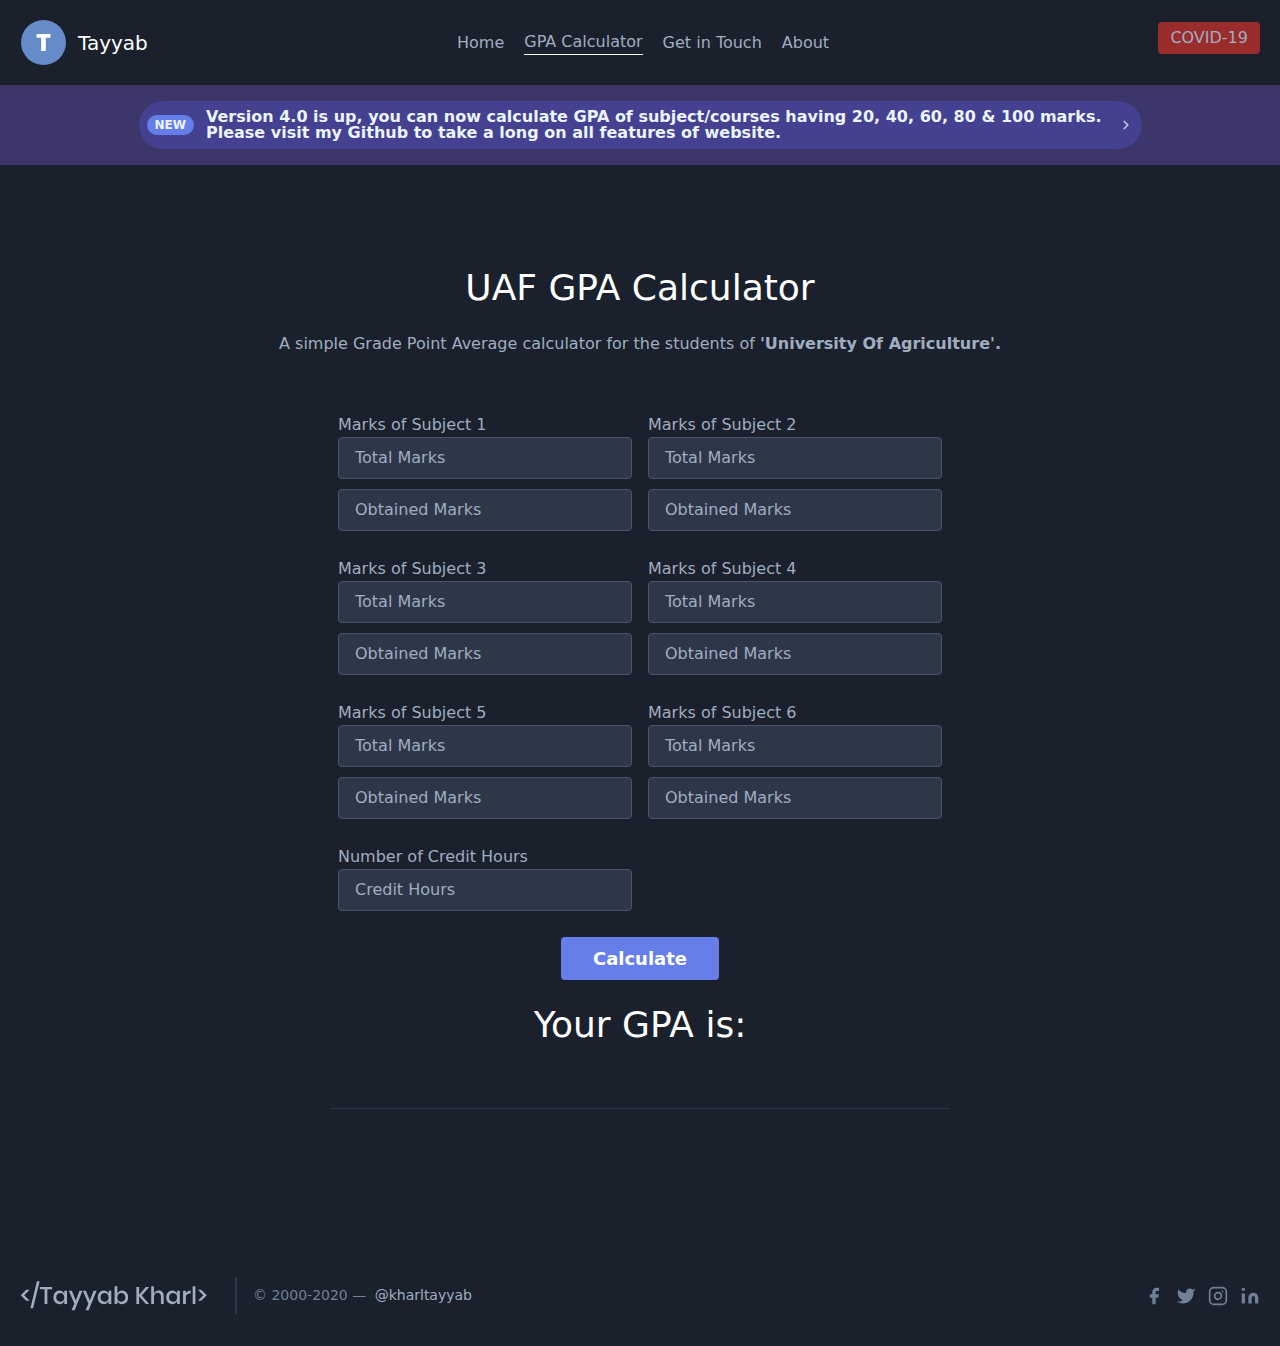
==== index.html @ d8faebdb "Rename calculator.html to index.html" ====
<html>
    <head>
        <title>UAF GPA Calculator</title>
        <meta name="viewport" content="width=device-width, initial-scale=1.0">
        <meta http-equiv="Cache-Control" content="no-cache, no-store, must-revalidate">
        <meta http-equiv="Pragma" content="no-cache">
        <meta http-equiv="Expires" content="0">
        <meta name="author" content="Tayyab Kharl">
        <meta name="description" content="GPA calculator for UAF students">
        <link rel="stylesheet" href="style.css?v=4.0">
        <script src="script.js?v=4.0"></script>
        <link href="tailwind.min.css" rel="stylesheet">
    </head>
    <body>
        <header class="text-gray-500 bg-gray-900 body-font">
            <div class="container mx-auto flex flex-wrap p-5 flex-col md:flex-row items-center">
              <a class="flex title-font font-medium items-center text-white mb-4 md:mb-0">
                <svg width="46" height="45" viewBox="0 0 46 45" fill="none" xmlns="http://www.w3.org/2000/svg">
                    <circle cx="23.5" cy="22.5" r="22.5" fill="#658CC8"/>
                    <path d="M30.4161 14.008V17.776H25.8321V31H21.1281V17.776H16.5921V14.008H30.4161Z" fill="white"/>
                    </svg>                                                       
                <span class="ml-3 text-xl">Tayyab</span>
              </a>
              <nav class="md:ml-auto md:mr-auto flex flex-wrap items-center text-base justify-center">
                <a href="/index.html" class="mr-5 hover:text-white">Home</a>
                <a href="#" class="mr-5 hover:text-white" id="active">GPA Calculator</a>
                <a href="/contact/contact.html" class="mr-5 hover:text-white">Get in Touch</a>
                <a href="#" class="mr-5 hover:text-white">About</a>
              </nav>
              <button class="inline-flex items-center bg-red-800 border-0 py-1 px-3 focus:outline-none hover:bg-gray-700 rounded text-base mt-4 md:mt-0">
                  <a href="http://covid.gov.pk" target="_blank">
                    COVID-19
                </a>
              </button>
            </div>
          </header>
          <div class="bg-indigo-900 text-center py-4 lg:px-4">
            <div class="p-2 bg-indigo-800 items-center text-indigo-100 leading-none lg:rounded-full flex lg:inline-flex" role="alert">
              <span class="flex rounded-full bg-indigo-500 uppercase px-2 py-1 text-xs font-bold mr-3">New</span>
              <span class="font-semibold mr-2 text-left flex-auto">Version 4.0 is up, you can now calculate GPA of subject/courses having 20, 40, 60, 80 & 100 marks.<br>Please visit my <a href="http://github.com/mahrtayyab">Github</a> to take a long on all features of website.</br></span>
              <span class="font-semibold mr-2 text-left flex-auto"></span>
              <svg class="fill-current opacity-75 h-4 w-4" xmlns="http://www.w3.org/2000/svg" viewBox="0 0 20 20"><path d="M12.95 10.707l.707-.707L8 4.343 6.586 5.757 10.828 10l-4.242 4.243L8 15.657l4.95-4.95z"/></svg>
            </div>
          </div>
          <!--Head Title Area-->
          <section class="text-gray-500 bg-gray-900 body-font relative">
  <div class="container px-5 py-24 mx-auto">
    <div class="flex flex-col text-center w-full mb-12">
      <span class="sm:text-4xl text-3xl font-medium title-font mb-4 text-white" id="title">UAF GPA Calculator</span>
      <p class="lg:w-2/3 mx-auto leading-relaxed text-base" id="sub">A simple Grade Point Average calculator for the students of <strong>'University Of Agriculture'.</strong></p>
    </div>
    <!--Input Form-->
    <div class="lg:w-1/2 md:w-2/3 mx-auto">
      <div class="flex flex-wrap ">
        <div class="p-2 w-1/2">
          <label for="subject1t">Marks of Subject 1</label>
          <input class="w-full bg-gray-800 rounded border border-gray-700 text-white focus:outline-none focus:border-indigo-500 text-base px-4 py-2" id="subject1t" placeholder="Total Marks" type="number">
          <label for="subject1o"></label>
          <input class="w-full bg-gray-800 rounded border border-gray-700 text-white focus:outline-none focus:border-indigo-500 text-base px-4 py-2" id="subject1o" placeholder="Obtained Marks" type="number" >
        </div>
        <div class="p-2 w-1/2">
          <label for="subject2t">Marks of Subject 2</label>
          <input class="w-full bg-gray-800 rounded border border-gray-700 text-white focus:outline-none focus:border-indigo-500 text-base px-4 py-2" id="subject2t" placeholder="Total Marks" type="number" >
          <label for="subject2o"></label>
          <input class="w-full bg-gray-800 rounded border border-gray-700 text-white focus:outline-none focus:border-indigo-500 text-base px-4 py-2" id="subject2o" placeholder="Obtained Marks" type="number" >
        </div>
        <div class="p-2 w-1/2">
            <label for="subject3t">Marks of Subject 3</label>
            <input class="w-full bg-gray-800 rounded border border-gray-700 text-white focus:outline-none focus:border-indigo-500 text-base px-4 py-2" id="subject3t" placeholder="Total Marks" type="number" >
            <label for="subject3o"></label>
            <input class="w-full bg-gray-800 rounded border border-gray-700 text-white focus:outline-none focus:border-indigo-500 text-base px-4 py-2" id="subject3o" placeholder="Obtained Marks" type="number" >
        </div>
        <div class="p-2 w-1/2">
            <label for="subject4t">Marks of Subject 4</label>
            <input class="w-full bg-gray-800 rounded border border-gray-700 text-white focus:outline-none focus:border-indigo-500 text-base px-4 py-2" id="subject4t" placeholder="Total Marks" type="number" >
            <label for="subject4o"></label>
            <input class="w-full bg-gray-800 rounded border border-gray-700 text-white focus:outline-none focus:border-indigo-500 text-base px-4 py-2" id="subject4o" placeholder="Obtained Marks" type="number" >
        </div>
        <div class="p-2 w-1/2">
            <label for="subject5t">Marks of Subject 5</label>
            <input class="w-full bg-gray-800 rounded border border-gray-700 text-white focus:outline-none focus:border-indigo-500 text-base px-4 py-2" id="subject5t" placeholder="Total Marks" type="number" >
            <label for="subject5o"></label>
            <input class="w-full bg-gray-800 rounded border border-gray-700 text-white focus:outline-none focus:border-indigo-500 text-base px-4 py-2" id="subject5o" placeholder="Obtained Marks" type="number" >
        </div>
        <div class="p-2 w-1/2">
            <label for="subject6t">Marks of Subject 6</label>
            <input class="w-full bg-gray-800 rounded border border-gray-700 text-white focus:outline-none focus:border-indigo-500 text-base px-4 py-2" id="subject6t"placeholder="Total Marks" type="number" >
            <label for="subject6o"></label>
            <input class="w-full bg-gray-800 rounded border border-gray-700 text-white focus:outline-none focus:border-indigo-500 text-base px-4 py-2" id="subject6o" placeholder="Obtained Marks" type="number" >
        </div>
        <div class="p-2 w-1/2">
            <label for="crehrs">Number of Credit Hours</label>
            <input class="w-full bg-gray-800 rounded border border-gray-700 text-white focus:outline-none focus:border-indigo-500 text-base px-4 py-2" id="crehrs" placeholder="Credit Hours" type="number" >
        </div>
        <div class="p-2 w-full">
          <button class="flex mx-auto text-white bg-indigo-500 border-0 py-2 px-8 focus:outline-none hover:bg-indigo-600 rounded text-lg font-bold" id="subm" type="button" onclick="GPA60()">Calculate</button>
        </div>
        <div class="flex flex-col text-center w-full mb-2">
        <h1 class="sm:text-4xl text-3xl font-medium title-font mb-4 text-white visible" id="r" >Your GPA is:</h1>
        <h3 class="text-white" id="error" ></h3>
      </div>
      <div class="text-center">
        <button type="button"  id="detail" class="hidden text-white bg-gray-700   px-2 rounded-l text-center" onclick="table()">More Details +</button>
        </div>
        <!--Details Table-->
        <p>
        <div class="text-center hidden" id="info">
        <table class="table-auto text-white">
          <thead class="bg-gray-500 text-black">
            <tr>
              <th class="px-4 py-2">Subject</th>
              <th class="px-4 py-2">Grade</th>
              <th class="px-4 py-2">Quality points</th>
              <th class="px-4 py-2">Obtained Marks</th>
              <th class="px-4 py-2">Percentage</th>
            </tr>
          </thead>
          <tbody>
            <tr>
              <td class="px-4 py-2" contenteditable="true">Subject 1</td>
              <td id="gr1" class="px-4 py-2 text-center"></td>
              <td id="quapo1" class="px-4 py-2 text-center"></td>
              <td id="OM1" class="px-4 py-2 text-center"></td>
              <td id="pr1" class="px-4 py-2 text-center"></td>
            </tr>
            <tr>
              <td class="px-4 py-2" contenteditable="true">Subject 2</td>
              <td id="gr2" class="px-4 py-2 text-center"></td>
              <td id="quapo2"class="px-4 py-2 text-center"></td>
              <td id="OM2" class="px-4 py-2 text-center"></td>
              <td id="pr2" class="px-4 py-2 text-center"></td>
            </tr>
            <tr>
              <td class="px-4 py-2" contenteditable="true">Subject 3</td>
              <td id="gr3" class="px-4 py-2 text-center"></td>
              <td id="quapo3" class="px-4 py-2 text-center"></td>
              <td id="OM3" class="px-4 py-2 text-center"></td>
              <td id="pr3" class="px-4 py-2 text-center"></td>
            </tr>
            <tr>
              <td class="px-4 py-2" contenteditable="true">Subject 4</td>
              <td id="gr4" class="px-4 py-2 text-center"></td>
              <td id="quapo4" class="px-4 py-2 text-center"></td>
              <td id="OM4" class="px-4 py-2 text-center"></td>
              <td id="pr4" class="px-4 py-2 text-center"></td>
            </tr>
            <tr>
              <td class="px-4 py-2" contenteditable="true">Subject 5</td>
              <td id="gr5" class="px-4 py-2 text-center"></td>
              <td id="quapo5" class="px-4 py-2 text-center"></td>
              <td id="OM5" class="px-4 py-2 text-center"></td>
              <td id="pr5" class="px-4 py-2 text-center"></td>
            </tr>
            <tr>
              <td class="px-4 py-2" contenteditable="true">Subject 6</td>
              <td id="gr6" class="px-4 py-2 text-center"></td>
              <td id="quapo6" class="px-4 py-2 text-center"></td>
              <td id="OM6" class="px-4 py-2 text-center"></td>
              <td id="pr6" class="px-4 py-2 text-center"></td>
            </tr>
            <tr>
              <td class="px-4 py-2 font-bold">Total</td>
              <td class="px-4 py-2 text-center"></td>
              <td id="quapot" class="px-4 py-2 text-center font-bold"></td>
              <td id="OMt" class="px-4 py-2 text-center font-bold"></td>
              <td id="pr" class="px-4 py-2 text-center font-bold"></td>
            </tr>
          </tbody>
        </table>
        <p id="warn" class="text-red-500 text-xs italic">Please slide right for full table.</p>
      </div>
      </p>
        <div class="p-2 w-full pt-8 mt-8 border-t border-gray-800 text-center">
        </div>
      </div>
    </div>
  </div>
</section>
          <footer class="text-gray-500 bg-gray-900 body-font">
            <div class="container px-5 py-8 mx-auto flex items-center sm:flex-row flex-col">
              <a class="flex title-font font-medium items-center md:justify-start justify-center text-white">
                <svg width="187" height="30" viewBox="0 0 187 30" fill="none" xmlns="http://www.w3.org/2000/svg">
                    <path d="M6.264 19.76L0.744 14.336L6.264 8.864H9.72L4.176 14.336L9.72 19.76H6.264ZM19.6211 0.343998L13.0931 27.224H10.4291L16.9571 0.343998H19.6211ZM32.0754 6.056V8.264H27.3474V23H24.5874V8.264H19.8834V6.056H32.0754ZM39.4209 9.608C40.6209 9.608 41.6449 9.904 42.4929 10.496C43.3409 11.088 43.9409 11.872 44.2929 12.848V9.776H47.0289V23H44.2929V19.928C43.9409 20.904 43.3409 21.688 42.4929 22.28C41.6449 22.872 40.6209 23.168 39.4209 23.168C38.2689 23.168 37.2369 22.896 36.3249 22.352C35.4289 21.808 34.7249 21.024 34.2129 20C33.7009 18.976 33.4449 17.768 33.4449 16.376C33.4449 15 33.7009 13.8 34.2129 12.776C34.7249 11.752 35.4289 10.968 36.3249 10.424C37.2369 9.88 38.2689 9.608 39.4209 9.608ZM40.2609 12.008C39.0449 12.008 38.0689 12.4 37.3329 13.184C36.6129 13.952 36.2529 15.016 36.2529 16.376C36.2529 17.736 36.6129 18.808 37.3329 19.592C38.0689 20.36 39.0449 20.744 40.2609 20.744C41.0289 20.744 41.7169 20.568 42.3249 20.216C42.9329 19.848 43.4129 19.336 43.7649 18.68C44.1169 18.024 44.2929 17.256 44.2929 16.376C44.2929 15.512 44.1169 14.752 43.7649 14.096C43.4129 13.424 42.9329 12.912 42.3249 12.56C41.7169 12.192 41.0289 12.008 40.2609 12.008ZM51.8723 9.776L55.8323 19.496L59.5043 9.776H62.5523L54.5603 29.288H51.5123L54.3683 22.688L48.8003 9.776H51.8723ZM65.9113 9.776L69.8713 19.496L73.5433 9.776H76.5913L68.5993 29.288H65.5513L68.4073 22.688L62.8393 9.776H65.9113ZM83.6944 9.608C84.8944 9.608 85.9184 9.904 86.7664 10.496C87.6144 11.088 88.2144 11.872 88.5664 12.848V9.776H91.3024V23H88.5664V19.928C88.2144 20.904 87.6144 21.688 86.7664 22.28C85.9184 22.872 84.8944 23.168 83.6944 23.168C82.5424 23.168 81.5104 22.896 80.5984 22.352C79.7024 21.808 78.9984 21.024 78.4864 20C77.9744 18.976 77.7184 17.768 77.7184 16.376C77.7184 15 77.9744 13.8 78.4864 12.776C78.9984 11.752 79.7024 10.968 80.5984 10.424C81.5104 9.88 82.5424 9.608 83.6944 9.608ZM84.5344 12.008C83.3184 12.008 82.3424 12.4 81.6064 13.184C80.8864 13.952 80.5264 15.016 80.5264 16.376C80.5264 17.736 80.8864 18.808 81.6064 19.592C82.3424 20.36 83.3184 20.744 84.5344 20.744C85.3024 20.744 85.9904 20.568 86.5984 20.216C87.2064 19.848 87.6864 19.336 88.0384 18.68C88.3904 18.024 88.5664 17.256 88.5664 16.376C88.5664 15.512 88.3904 14.752 88.0384 14.096C87.6864 13.424 87.2064 12.912 86.5984 12.56C85.9904 12.192 85.3024 12.008 84.5344 12.008ZM102.17 9.608C103.322 9.608 104.346 9.88 105.242 10.424C106.154 10.968 106.866 11.752 107.378 12.776C107.89 13.8 108.146 15 108.146 16.376C108.146 17.768 107.89 18.976 107.378 20C106.866 21.024 106.154 21.808 105.242 22.352C104.346 22.896 103.322 23.168 102.17 23.168C100.97 23.168 99.9457 22.872 99.0977 22.28C98.2497 21.688 97.6577 20.904 97.3217 19.928V23H94.5857V5.24H97.3217V12.848C97.6577 11.872 98.2497 11.088 99.0977 10.496C99.9457 9.904 100.97 9.608 102.17 9.608ZM101.33 12.008C100.562 12.008 99.8737 12.192 99.2657 12.56C98.6577 12.912 98.1777 13.424 97.8257 14.096C97.4737 14.752 97.2977 15.512 97.2977 16.376C97.2977 17.256 97.4737 18.024 97.8257 18.68C98.1777 19.336 98.6577 19.848 99.2657 20.216C99.8737 20.568 100.562 20.744 101.33 20.744C102.546 20.744 103.522 20.36 104.258 19.592C104.994 18.808 105.362 17.736 105.362 16.376C105.362 15.032 104.994 13.968 104.258 13.184C103.522 12.4 102.546 12.008 101.33 12.008ZM121.71 14.432L129.174 23H125.838L119.142 15.152V23H116.406V6.056H119.142V13.808L125.862 6.056H129.174L121.71 14.432ZM138.611 9.56C140.147 9.56 141.379 10.056 142.307 11.048C143.235 12.04 143.699 13.456 143.699 15.296V23H140.963V15.584C140.963 14.4 140.659 13.488 140.051 12.848C139.443 12.192 138.611 11.864 137.555 11.864C136.467 11.864 135.595 12.216 134.939 12.92C134.283 13.608 133.955 14.624 133.955 15.968V23H131.219V5.24H133.955V12.68C134.307 11.688 134.899 10.92 135.73 10.376C136.563 9.832 137.523 9.56 138.611 9.56ZM152.202 9.608C153.402 9.608 154.426 9.904 155.274 10.496C156.122 11.088 156.722 11.872 157.074 12.848V9.776H159.81V23H157.074V19.928C156.722 20.904 156.122 21.688 155.274 22.28C154.426 22.872 153.402 23.168 152.202 23.168C151.05 23.168 150.018 22.896 149.106 22.352C148.21 21.808 147.506 21.024 146.994 20C146.482 18.976 146.226 17.768 146.226 16.376C146.226 15 146.482 13.8 146.994 12.776C147.506 11.752 148.21 10.968 149.106 10.424C150.018 9.88 151.05 9.608 152.202 9.608ZM153.042 12.008C151.826 12.008 150.85 12.4 150.114 13.184C149.394 13.952 149.034 15.016 149.034 16.376C149.034 17.736 149.394 18.808 150.114 19.592C150.85 20.36 151.826 20.744 153.042 20.744C153.81 20.744 154.498 20.568 155.106 20.216C155.714 19.848 156.194 19.336 156.546 18.68C156.898 18.024 157.074 17.256 157.074 16.376C157.074 15.512 156.898 14.752 156.546 14.096C156.194 13.424 155.714 12.912 155.106 12.56C154.498 12.192 153.81 12.008 153.042 12.008ZM165.83 12.368C166.278 11.504 166.918 10.824 167.75 10.328C168.582 9.816 169.542 9.56 170.63 9.56V12.536H169.814C168.614 12.536 167.646 12.832 166.91 13.424C166.19 14 165.83 14.96 165.83 16.304V23H163.094V9.776H165.83V12.368ZM175.415 5.24V23H172.679V5.24H175.415ZM177.814 8.864H181.246L186.79 14.336L181.246 19.76H177.814L183.334 14.336L177.814 8.864Z" fill="#A0AEC0"/>
                </svg>
                <span class="ml-3 text-xl"></span>
              </a>
              <p class="text-sm text-gray-600 sm:ml-4 sm:pl-4 sm:border-l-2 sm:border-gray-800 sm:py-2 sm:mt-0 mt-4">© 2000-2020  —
                <a href="https://twitter.com/kharltayyab" target="_blank" class="text-gray-500 ml-1" target="_blank" rel="noopener noreferrer">@kharltayyab</a>
              </p>
              <span class="inline-flex sm:ml-auto sm:mt-0 mt-4 justify-center sm:justify-start">
                <a href="http://facebook.com/mahrtayyabhero" target="_blank" class="text-gray-600">
                  <svg fill="currentColor" stroke-linecap="round" stroke-linejoin="round" stroke-width="2" class="w-5 h-5" viewBox="0 0 24 24">
                    <path d="M18 2h-3a5 5 0 00-5 5v3H7v4h3v8h4v-8h3l1-4h-4V7a1 1 0 011-1h3z"></path>
                  </svg>
                </a>
                <a href="http://twitter.com/kharltayyab" target="_blank" class="ml-3 text-gray-600">
                  <svg fill="currentColor" stroke-linecap="round" stroke-linejoin="round" stroke-width="2" class="w-5 h-5" viewBox="0 0 24 24">
                    <path d="M23 3a10.9 10.9 0 01-3.14 1.53 4.48 4.48 0 00-7.86 3v1A10.66 10.66 0 013 4s-4 9 5 13a11.64 11.64 0 01-7 2c9 5 20 0 20-11.5a4.5 4.5 0 00-.08-.83A7.72 7.72 0 0023 3z"></path>
                  </svg>
                </a>
                <a href="http://instagram.com/tayyab.kharl" target="_blank" class="ml-3 text-gray-600">
                  <svg fill="none" stroke="currentColor" stroke-linecap="round" stroke-linejoin="round" stroke-width="2" class="w-5 h-5" viewBox="0 0 24 24">
                    <rect width="20" height="20" x="2" y="2" rx="5" ry="5"></rect>
                    <path d="M16 11.37A4 4 0 1112.63 8 4 4 0 0116 11.37zm1.5-4.87h.01"></path>
                  </svg>
                </a>
                <a href="https://www.linkedin.com/in/tayyab-kharl-23a438180/" target="_blank" class="ml-3 text-gray-600">
                  <svg fill="currentColor" stroke="currentColor" stroke-linecap="round" stroke-linejoin="round" stroke-width="0" class="w-5 h-5" viewBox="0 0 24 24">
                    <path stroke="none" d="M16 8a6 6 0 016 6v7h-4v-7a2 2 0 00-2-2 2 2 0 00-2 2v7h-4v-7a6 6 0 016-6zM2 9h4v12H2z"></path>
                    <circle cx="4" cy="4" r="2" stroke="none"></circle>
                  </svg>
                </a>
              </span>
            </div>
          </footer> 
    </body>
</html>
---- style.css ----
@import url('https://fonts.googleapis.com/css2?family=Carter+One&display=swap');


#active{
    border-bottom: 1px solid white;
}


#hero{
    font-family: 'Carter One', cursive;
}

.hidden{
    display: none ;
}

.visible{
    display: block;
}

#info{
    margin-left: 30px !important;
    border-radius: 5px 5px 0 0;
    overflow: hidden;
    box-shadow: 0 0 20px rgba(0 ,0 ,0 , 0.15);
}

#warn{
    display:none
}



tbody tr {
    border-bottom: 2px solid rgba(221, 221, 221, 0.2) !important ;
}

tbody tr:nth-child(6) {
    border-bottom: 2px solid rgba(221, 221, 221, 0.9) !important ;
}

tbody tr:last-of-type{
    border-bottom: 3px solid #a0aec0 !important;
}


@media screen and (max-width: 601px) {
    #info {
      margin-left: 30px !important;
      margin-right: 30px !important;
    }
    #warn{
        display:inline;
    }
    #info{
        margin:5px 0 0 0;
    }
}

@media screen and (max-width: 600px) and (min-width: 200px) {
    #info {
      margin-left: 0px !important;
      margin-right: 0px !important;
      overflow: scroll; 
      width:100%;
    }
    #warn{
        display:inline;
    }
    #info{
        margin:5px 0 0 0;
    }
}
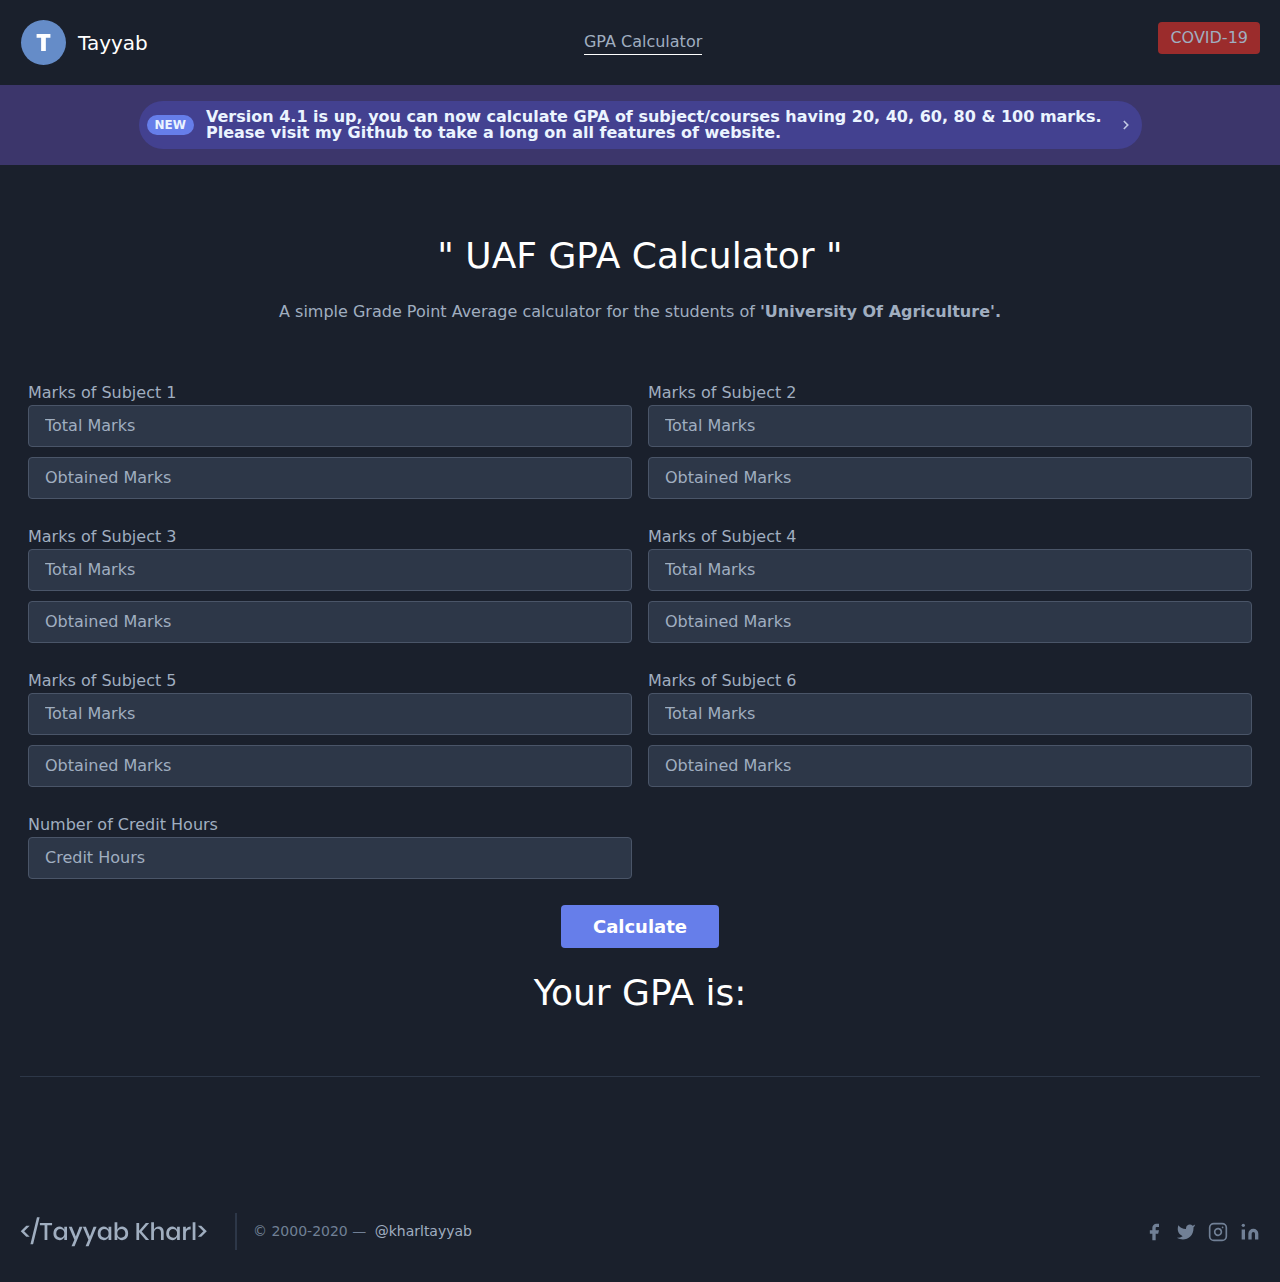
==== commit e8999a26: "Update 4.1" ====
--- a/index.html
+++ b/index.html
@@ -7,8 +7,8 @@
         <meta http-equiv="Expires" content="0">
         <meta name="author" content="Tayyab Kharl">
         <meta name="description" content="GPA calculator for UAF students">
-        <link rel="stylesheet" href="style.css?v=4.0">
-        <script src="script.js?v=4.0"></script>
+        <link rel="stylesheet" href="style.css?v=4.1">
+        <script src="script.js?v=4.1"></script>
         <link href="tailwind.min.css" rel="stylesheet">
     </head>
     <body>
@@ -22,10 +22,10 @@
                 <span class="ml-3 text-xl">Tayyab</span>
               </a>
               <nav class="md:ml-auto md:mr-auto flex flex-wrap items-center text-base justify-center">
-                <a href="/index.html" class="mr-5 hover:text-white">Home</a>
+                <!--<a href="/index.html" class="mr-5 hover:text-white">Home</a>-->
                 <a href="#" class="mr-5 hover:text-white" id="active">GPA Calculator</a>
-                <a href="/contact/contact.html" class="mr-5 hover:text-white">Get in Touch</a>
-                <a href="#" class="mr-5 hover:text-white">About</a>
+                <!--<a href="/contact/contact.html" class="mr-5 hover:text-white">Get in Touch</a>
+                <a href="#" class="mr-5 hover:text-white">About</a>-->
               </nav>
               <button class="inline-flex items-center bg-red-800 border-0 py-1 px-3 focus:outline-none hover:bg-gray-700 rounded text-base mt-4 md:mt-0">
                   <a href="http://covid.gov.pk" target="_blank">
@@ -37,20 +37,20 @@
           <div class="bg-indigo-900 text-center py-4 lg:px-4">
             <div class="p-2 bg-indigo-800 items-center text-indigo-100 leading-none lg:rounded-full flex lg:inline-flex" role="alert">
               <span class="flex rounded-full bg-indigo-500 uppercase px-2 py-1 text-xs font-bold mr-3">New</span>
-              <span class="font-semibold mr-2 text-left flex-auto">Version 4.0 is up, you can now calculate GPA of subject/courses having 20, 40, 60, 80 & 100 marks.<br>Please visit my <a href="http://github.com/mahrtayyab">Github</a> to take a long on all features of website.</br></span>
+              <span class="font-semibold mr-2 text-left flex-auto">Version 4.1 is up, you can now calculate GPA of subject/courses having 20, 40, 60, 80 & 100 marks.<br>Please visit my <a href="http://github.com/mahrtayyab">Github</a> to take a long on all features of website.</br></span>
               <span class="font-semibold mr-2 text-left flex-auto"></span>
               <svg class="fill-current opacity-75 h-4 w-4" xmlns="http://www.w3.org/2000/svg" viewBox="0 0 20 20"><path d="M12.95 10.707l.707-.707L8 4.343 6.586 5.757 10.828 10l-4.242 4.243L8 15.657l4.95-4.95z"/></svg>
             </div>
           </div>
-          <!--Head Title Area-->
-          <section class="text-gray-500 bg-gray-900 body-font relative">
-  <div class="container px-5 py-24 mx-auto">
+          <!--GPA-Head Title Area-->
+          <section class="text-gray-500 bg-gray-900 body-font relative" id="gpa">
+  <div class="container px-5 py-16 mx-auto">
     <div class="flex flex-col text-center w-full mb-12">
-      <span class="sm:text-4xl text-3xl font-medium title-font mb-4 text-white" id="title">UAF GPA Calculator</span>
+      <span class="sm:text-4xl text-3xl font-medium title-font mb-4 text-white" id="title">" UAF <span>GPA</span> Calculator "</span>
       <p class="lg:w-2/3 mx-auto leading-relaxed text-base" id="sub">A simple Grade Point Average calculator for the students of <strong>'University Of Agriculture'.</strong></p>
     </div>
     <!--Input Form-->
-    <div class="lg:w-1/2 md:w-2/3 mx-auto">
+    <div class=" mx-auto" id="form-width">
       <div class="flex flex-wrap ">
         <div class="p-2 w-1/2">
           <label for="subject1t">Marks of Subject 1</label>
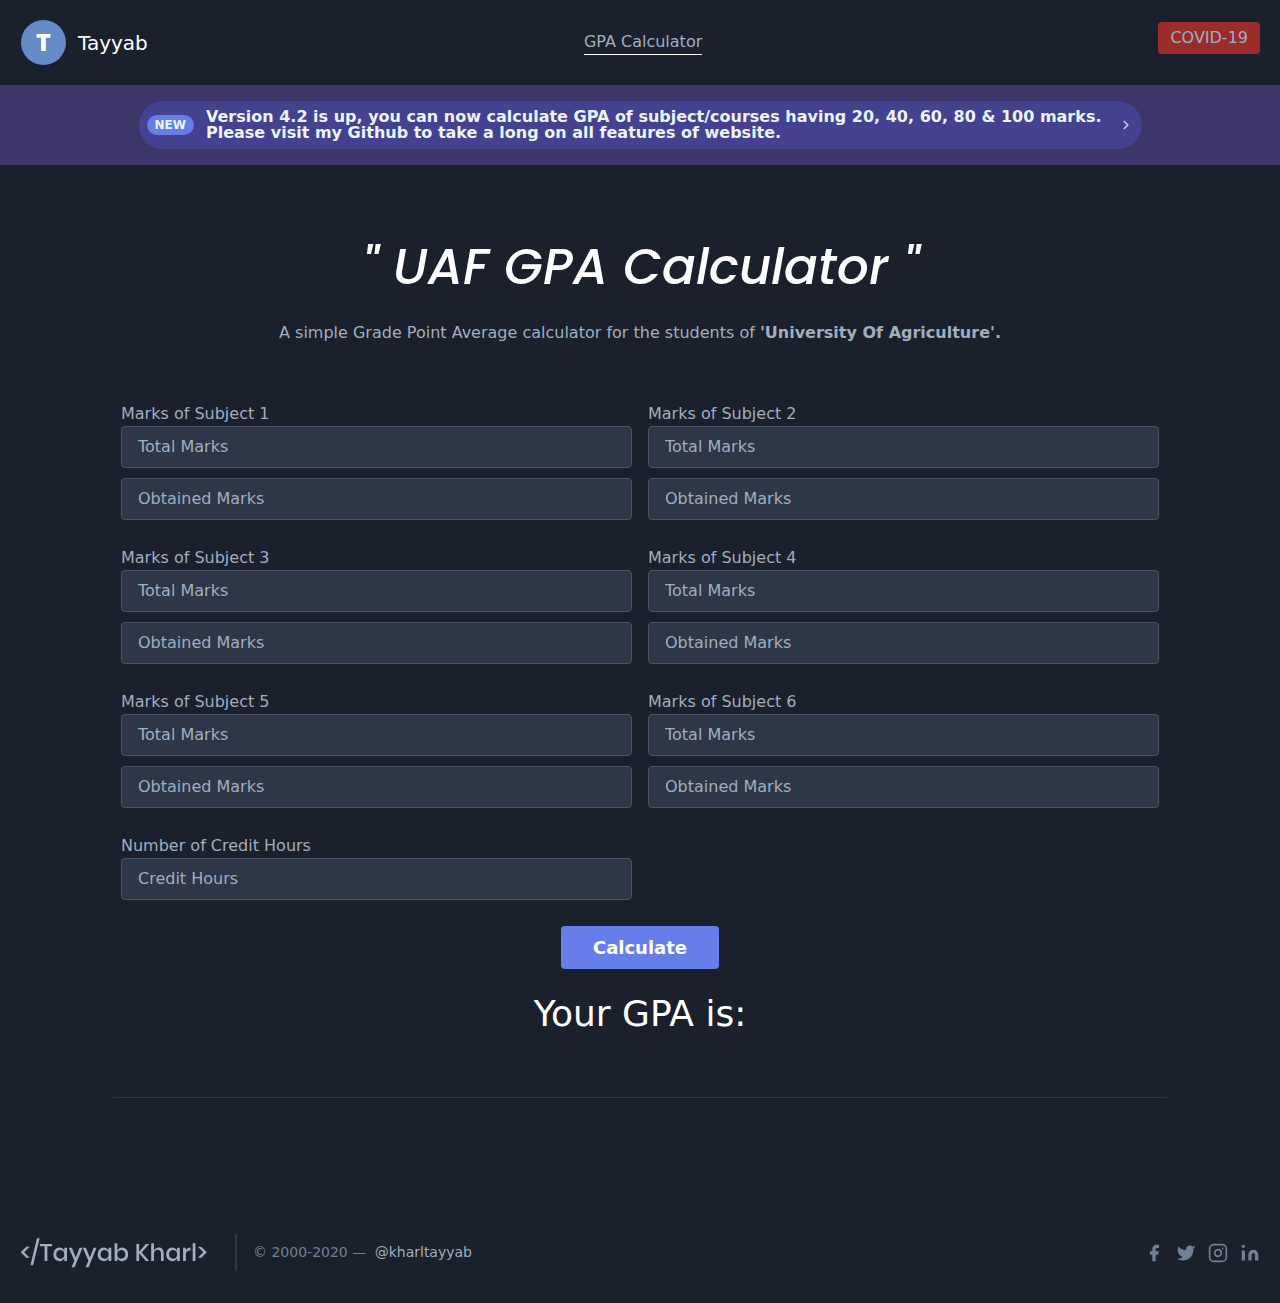
==== commit 145fcb5c: "Update" ====
--- a/index.html
+++ b/index.html
@@ -7,8 +7,8 @@
         <meta http-equiv="Expires" content="0">
         <meta name="author" content="Tayyab Kharl">
         <meta name="description" content="GPA calculator for UAF students">
-        <link rel="stylesheet" href="style.css?v=4.1">
-        <script src="script.js?v=4.1"></script>
+        <link rel="stylesheet" href="style.css?v=4.2">
+        <script src="script.js?v=4.2"></script>
         <link href="tailwind.min.css" rel="stylesheet">
     </head>
     <body>
@@ -37,7 +37,7 @@
           <div class="bg-indigo-900 text-center py-4 lg:px-4">
             <div class="p-2 bg-indigo-800 items-center text-indigo-100 leading-none lg:rounded-full flex lg:inline-flex" role="alert">
               <span class="flex rounded-full bg-indigo-500 uppercase px-2 py-1 text-xs font-bold mr-3">New</span>
-              <span class="font-semibold mr-2 text-left flex-auto">Version 4.1 is up, you can now calculate GPA of subject/courses having 20, 40, 60, 80 & 100 marks.<br>Please visit my <a href="http://github.com/mahrtayyab">Github</a> to take a long on all features of website.</br></span>
+              <span class="font-semibold mr-2 text-left flex-auto">Version 4.2 is up, you can now calculate GPA of subject/courses having 20, 40, 60, 80 & 100 marks.<br>Please visit my <a href="http://github.com/mahrtayyab">Github</a> to take a long on all features of website.</br></span>
               <span class="font-semibold mr-2 text-left flex-auto"></span>
               <svg class="fill-current opacity-75 h-4 w-4" xmlns="http://www.w3.org/2000/svg" viewBox="0 0 20 20"><path d="M12.95 10.707l.707-.707L8 4.343 6.586 5.757 10.828 10l-4.242 4.243L8 15.657l4.95-4.95z"/></svg>
             </div>
--- a/style.css
+++ b/style.css
@@ -1,4 +1,5 @@
 @import url('https://fonts.googleapis.com/css2?family=Carter+One&display=swap');
+@import url('https://fonts.googleapis.com/css2?family=Poppins:ital,wght@0,700;1,700&display=swap');
 
 
 #active{
@@ -6,8 +7,14 @@
 }
 
 
-#hero{
-    font-family: 'Carter One', cursive;
+#title{
+    font-family: 'Poppins', sans-serif;
+    font-style: italic;
+    font-size: 50px;
+}
+
+#form-width{
+    width:85%;
 }
 
 .hidden{
@@ -19,16 +26,17 @@
 }
 
 #info{
-    margin-left: 30px !important;
+    margin-left: auto !important;
+    margin-right: auto !important;
     border-radius: 5px 5px 0 0;
     overflow: hidden;
     box-shadow: 0 0 20px rgba(0 ,0 ,0 , 0.15);
+    align-items: center;
 }
 
 #warn{
     display:none
 }
-
 
 
 tbody tr {
@@ -44,7 +52,7 @@
 }
 
 
-@media screen and (max-width: 601px) {
+@media screen and (min-width: 601px) and (max-width:1200px) {
     #info {
       margin-left: 30px !important;
       margin-right: 30px !important;
@@ -52,8 +60,8 @@
     #warn{
         display:inline;
     }
-    #info{
-        margin:5px 0 0 0;
+    #title{
+        font-size:35px;
     }
 }
 
@@ -67,7 +75,7 @@
     #warn{
         display:inline;
     }
-    #info{
-        margin:5px 0 0 0;
+    #title{
+        font-size:35px;
     }
 }
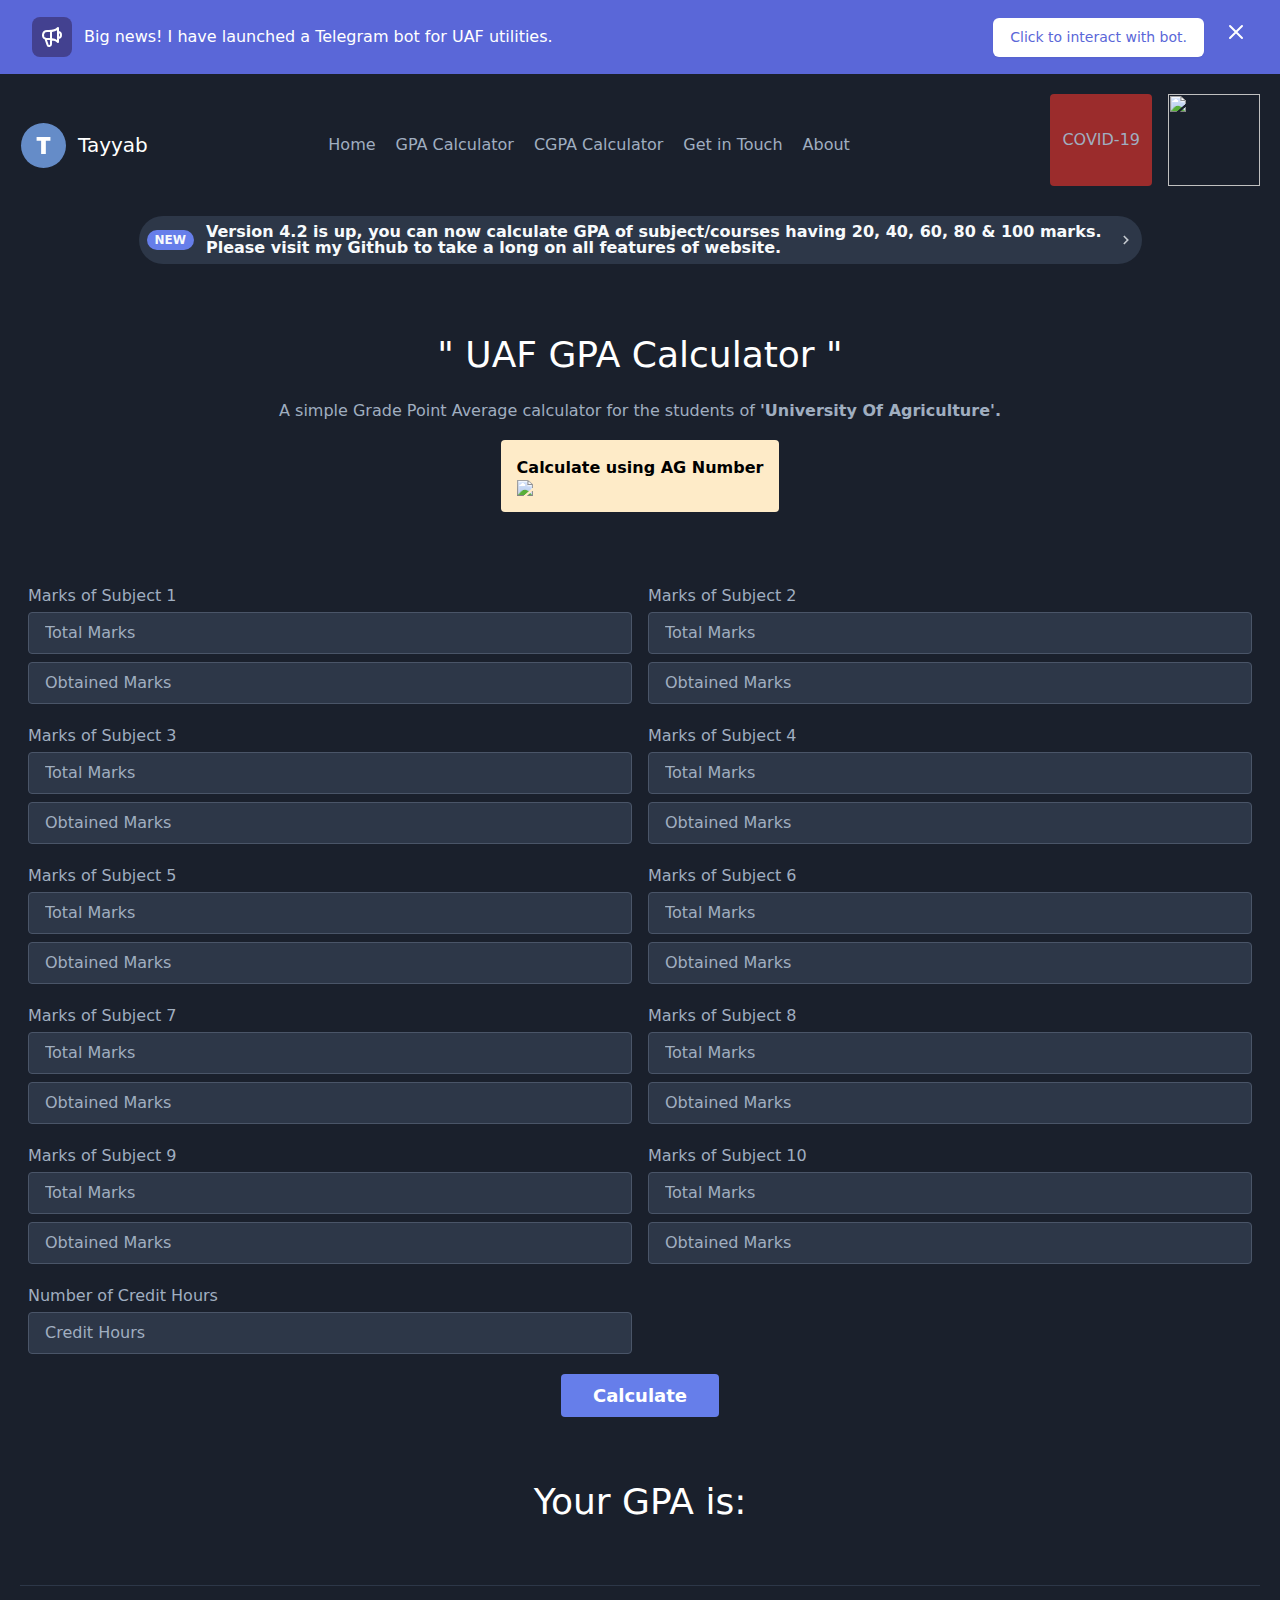
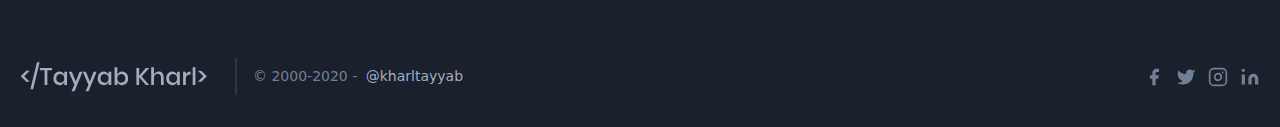
==== commit b503f07b: "v 4.3" ====
--- a/index.html
+++ b/index.html
@@ -2,16 +2,62 @@
     <head>
         <title>UAF GPA Calculator</title>
         <meta name="viewport" content="width=device-width, initial-scale=1.0">
-        <meta http-equiv="Cache-Control" content="no-cache, no-store, must-revalidate">
-        <meta http-equiv="Pragma" content="no-cache">
-        <meta http-equiv="Expires" content="0">
+        <meta property="og:title" content="UAF GPA Calculator | Tayyab Kharl">
+        <meta property="og:type" content="website">
+        <meta property="og:url" content="http://tayyab-kharl.rf.gd/UAF/GPA//">
+        <meta property="og:image" content="http://tayyab-kharl.rf.gd/favicon.ico">
+        <meta property="og:description" content="GPA calculator for UAF students!">
+        <meta name="application-name" content="GPA Calculator">
         <meta name="author" content="Tayyab Kharl">
         <meta name="description" content="GPA calculator for UAF students">
-        <link rel="stylesheet" href="style.css?v=4.2">
-        <script src="script.js?v=4.2"></script>
+        <script src="https://code.jquery.com/jquery-3.6.0.min.js" integrity="sha256-/xUj+3OJU5yExlq6GSYGSHk7tPXikynS7ogEvDej/m4=" crossorigin="anonymous"></script>
+        <link rel="stylesheet" href="/css/style-gpa.css?v=4.3">
+        <script src="/js/gpa.js?v=4.32"></script>
         <link href="tailwind.min.css" rel="stylesheet">
+        <script src="/js/popper.min.js"></script>
+        <script src="https://unpkg.com/tippy.js@4"></script>
+        <link rel="stylesheet" href="/css/tailwind.min.css">
+        <script src="/js/bold.js"></script>
     </head>
     <body>
+<div class="bg-indigo-600" id="top-announcement">
+  <div class="max-w-7xl mx-auto py-3 px-3 sm:px-6 lg:px-8">
+    <div class="flex items-center justify-between flex-wrap">
+      <div class="w-0 flex-1 flex items-center">
+        <span class="flex p-2 rounded-lg bg-indigo-800">
+          <!-- Heroicon name: outline/speakerphone -->
+          <svg class="h-6 w-6 text-white" xmlns="http://www.w3.org/2000/svg" fill="none" viewBox="0 0 24 24" stroke="currentColor" aria-hidden="true">
+            <path stroke-linecap="round" stroke-linejoin="round" stroke-width="2" d="M11 5.882V19.24a1.76 1.76 0 01-3.417.592l-2.147-6.15M18 13a3 3 0 100-6M5.436 13.683A4.001 4.001 0 017 6h1.832c4.1 0 7.625-1.234 9.168-3v14c-1.543-1.766-5.067-3-9.168-3H7a3.988 3.988 0 01-1.564-.317z" />
+          </svg>
+        </span>
+        <p class="ml-3 font-medium text-white truncate">
+          <span class="md:hidden">
+            I have launched a Telegram bot for UAF utilities!
+          </span>
+          <span class="hidden md:inline">
+            Big news! I have launched a Telegram bot for UAF utilities.
+          </span>
+        </p>
+      </div>
+      <div class="order-3 mt-2 flex-shrink-0 w-full sm:order-2 sm:mt-0 sm:w-auto">
+        <a href="http://t.me/uaf_gpa_bot" class="flex items-center justify-center px-4 py-2 border border-transparent rounded-md shadow-sm text-sm font-medium text-indigo-600 bg-white hover:bg-indigo-50">
+          Click to interact with bot.
+        </a>
+      </div>
+      <div class="order-2 flex-shrink-0 sm:order-3 sm:ml-3">
+        <button type="button" onclick="removeBanner()" class="-mr-1 flex p-2 rounded-md hover:bg-indigo-500 focus:outline-none focus:ring-2 focus:ring-white sm:-mr-2">
+          <span class="sr-only">Dismiss</span>
+          <!-- Heroicon name: outline/x -->
+          <svg class="h-6 w-6 text-white" xmlns="http://www.w3.org/2000/svg" fill="none" viewBox="0 0 24 24" stroke="currentColor" aria-hidden="true">
+            <path stroke-linecap="round" stroke-linejoin="round" stroke-width="2" d="M6 18L18 6M6 6l12 12" />
+          </svg>
+        </button>
+      </div>
+    </div>
+  </div>
+</div>
+
+
         <header class="text-gray-500 bg-gray-900 body-font">
             <div class="container mx-auto flex flex-wrap p-5 flex-col md:flex-row items-center">
               <a class="flex title-font font-medium items-center text-white mb-4 md:mb-0">
@@ -22,87 +68,121 @@
                 <span class="ml-3 text-xl">Tayyab</span>
               </a>
               <nav class="md:ml-auto md:mr-auto flex flex-wrap items-center text-base justify-center">
-                <!--<a href="/index.html" class="mr-5 hover:text-white">Home</a>-->
+                <a href="/home.html" class="mr-5 hover:text-white">Home</a>
                 <a href="#" class="mr-5 hover:text-white" id="active">GPA Calculator</a>
-                <!--<a href="/contact/contact.html" class="mr-5 hover:text-white">Get in Touch</a>
-                <a href="#" class="mr-5 hover:text-white">About</a>-->
+                <a href="/UAF/CGPA" class="mr-5 hover:text-white">CGPA Calculator</a>
+                <a href="/contact/contact.html" class="mr-5 hover:text-white">Get in Touch</a>
+                <a href="/about" class="mr-5 hover:text-white">About</a>
               </nav>
-              <button class="inline-flex items-center bg-red-800 border-0 py-1 px-3 focus:outline-none hover:bg-gray-700 rounded text-base mt-4 md:mt-0">
-                  <a href="http://covid.gov.pk" target="_blank">
+              <div class="flex">
+            <button class="inline-flex items-center bg-red-800 border-0 py-1 px-3 focus:outline-none hover:bg-gray-700 rounded text-base mt-4 md:mt-0">
+                <a href="http://covid.gov.pk" target="_blank">
                     COVID-19
                 </a>
-              </button>
+            </button>
+            <button id="bot" class="header-items inline-flex items-center border-0 ml-4 focus:outline-none  rounded google-font">
+                    <a href="http://t.me/uaf_gpa_bot" target="_blank">
+                        <img src="/img/bot.svg" width="92px" height="34px"/>
+                    </a>
+                </button>
+            </div>
             </div>
           </header>
-          <div class="bg-indigo-900 text-center py-4 lg:px-4">
-            <div class="p-2 bg-indigo-800 items-center text-indigo-100 leading-none lg:rounded-full flex lg:inline-flex" role="alert">
+          <div class="text-center  bg-gray-900  lg:px-4">
+            <div class="p-2 bg-gray-800 items-center text-gray-100 leading-none lg:rounded-full flex lg:inline-flex" role="alert">
               <span class="flex rounded-full bg-indigo-500 uppercase px-2 py-1 text-xs font-bold mr-3">New</span>
-              <span class="font-semibold mr-2 text-left flex-auto">Version 4.2 is up, you can now calculate GPA of subject/courses having 20, 40, 60, 80 & 100 marks.<br>Please visit my <a href="http://github.com/mahrtayyab">Github</a> to take a long on all features of website.</br></span>
+              <span class="font-semibold mr-2 text-left flex-auto">Version 4.2 is up, you can now calculate GPA of subject/courses having 20, 40, 60, 80 & 100 marks.<br>Please visit my <a href="https://github.com/mahrtayyab/UAF_GPA#features">Github</a> to take a long on all features of website.</br></span>
               <span class="font-semibold mr-2 text-left flex-auto"></span>
               <svg class="fill-current opacity-75 h-4 w-4" xmlns="http://www.w3.org/2000/svg" viewBox="0 0 20 20"><path d="M12.95 10.707l.707-.707L8 4.343 6.586 5.757 10.828 10l-4.242 4.243L8 15.657l4.95-4.95z"/></svg>
             </div>
           </div>
           <!--GPA-Head Title Area-->
-          <section class="text-gray-500 bg-gray-900 body-font relative" id="gpa">
-  <div class="container px-5 py-16 mx-auto">
-    <div class="flex flex-col text-center w-full mb-12">
-      <span class="sm:text-4xl text-3xl font-medium title-font mb-4 text-white" id="title">" UAF <span>GPA</span> Calculator "</span>
-      <p class="lg:w-2/3 mx-auto leading-relaxed text-base" id="sub">A simple Grade Point Average calculator for the students of <strong>'University Of Agriculture'.</strong></p>
-    </div>
+          <section class="text-gray-500 bg-gray-900  body-font relative" id="gpa">
+            <div class="container px-5 pt-16 mx-auto">
+            <div class="flex flex-col text-center w-full mb-12">
+              <span class="sm:text-4xl text-3xl font-medium title-font mb-4 text-white" id="title">" UAF <span>GPA</span> Calculator "</span>
+                <p class="lg:w-2/3 mx-auto leading-relaxed text-base" id="sub">A simple Grade Point Average calculator for the students of <strong>'University Of Agriculture'.</strong></p>
+            <p><button class="m-auto my-4 rounded bg-orange-200 p-4 text-black font-bold"><a href="https://uaf-gpa.herokuapp.com/" target="_blank">Calculate using AG Number<img src="/img/beta2.png" class="m-auto"/></a></button></p> 
+            </div>
     <!--Input Form-->
     <div class=" mx-auto" id="form-width">
       <div class="flex flex-wrap ">
         <div class="p-2 w-1/2">
           <label for="subject1t">Marks of Subject 1</label>
-          <input class="w-full bg-gray-800 rounded border border-gray-700 text-white focus:outline-none focus:border-indigo-500 text-base px-4 py-2" id="subject1t" placeholder="Total Marks" type="number">
+          <input class="w-full bg-gray-800 rounded border border-gray-700 text-white focus:outline-none focus:border-indigo-500 text-base px-4 py-2 my-1" id="subject1t" placeholder="Total Marks" type="number">
           <label for="subject1o"></label>
-          <input class="w-full bg-gray-800 rounded border border-gray-700 text-white focus:outline-none focus:border-indigo-500 text-base px-4 py-2" id="subject1o" placeholder="Obtained Marks" type="number" >
+          <input class="w-full bg-gray-800 rounded border border-gray-700 text-white focus:outline-none focus:border-indigo-500 text-base px-4 py-2 my-1" id="subject1o" placeholder="Obtained Marks" type="number" >
         </div>
         <div class="p-2 w-1/2">
           <label for="subject2t">Marks of Subject 2</label>
-          <input class="w-full bg-gray-800 rounded border border-gray-700 text-white focus:outline-none focus:border-indigo-500 text-base px-4 py-2" id="subject2t" placeholder="Total Marks" type="number" >
+          <input class="w-full bg-gray-800 rounded border border-gray-700 text-white focus:outline-none focus:border-indigo-500 text-base px-4 py-2 my-1" id="subject2t" placeholder="Total Marks" type="number" >
           <label for="subject2o"></label>
-          <input class="w-full bg-gray-800 rounded border border-gray-700 text-white focus:outline-none focus:border-indigo-500 text-base px-4 py-2" id="subject2o" placeholder="Obtained Marks" type="number" >
+          <input class="w-full bg-gray-800 rounded border border-gray-700 text-white focus:outline-none focus:border-indigo-500 text-base px-4 py-2 my-1" id="subject2o" placeholder="Obtained Marks" type="number" >
         </div>
         <div class="p-2 w-1/2">
             <label for="subject3t">Marks of Subject 3</label>
-            <input class="w-full bg-gray-800 rounded border border-gray-700 text-white focus:outline-none focus:border-indigo-500 text-base px-4 py-2" id="subject3t" placeholder="Total Marks" type="number" >
+            <input class="w-full bg-gray-800 rounded border border-gray-700 text-white focus:outline-none focus:border-indigo-500 text-base my-1 px-4 py-2" id="subject3t" placeholder="Total Marks" type="number" >
             <label for="subject3o"></label>
-            <input class="w-full bg-gray-800 rounded border border-gray-700 text-white focus:outline-none focus:border-indigo-500 text-base px-4 py-2" id="subject3o" placeholder="Obtained Marks" type="number" >
+            <input class="w-full bg-gray-800 rounded border border-gray-700 text-white focus:outline-none focus:border-indigo-500 text-base my-1 px-4 py-2" id="subject3o" placeholder="Obtained Marks" type="number" >
         </div>
         <div class="p-2 w-1/2">
             <label for="subject4t">Marks of Subject 4</label>
-            <input class="w-full bg-gray-800 rounded border border-gray-700 text-white focus:outline-none focus:border-indigo-500 text-base px-4 py-2" id="subject4t" placeholder="Total Marks" type="number" >
+            <input class="w-full bg-gray-800 rounded border border-gray-700 text-white focus:outline-none focus:border-indigo-500 text-base my-1 px-4 py-2" id="subject4t" placeholder="Total Marks" type="number" >
             <label for="subject4o"></label>
-            <input class="w-full bg-gray-800 rounded border border-gray-700 text-white focus:outline-none focus:border-indigo-500 text-base px-4 py-2" id="subject4o" placeholder="Obtained Marks" type="number" >
-        </div>
-        <div class="p-2 w-1/2">
-            <label for="subject5t">Marks of Subject 5</label>
-            <input class="w-full bg-gray-800 rounded border border-gray-700 text-white focus:outline-none focus:border-indigo-500 text-base px-4 py-2" id="subject5t" placeholder="Total Marks" type="number" >
+            <input class="w-full bg-gray-800 rounded border border-gray-700 text-white focus:outline-none focus:border-indigo-500 text-base my-1 px-4 py-2" id="subject4o" placeholder="Obtained Marks" type="number" >
+        </div>
+        <div class="p-2 w-1/2">
+            <label  for="subject5t">Marks of Subject 5</label>
+            <input class="w-full bg-gray-800 rounded border border-gray-700 text-white focus:outline-none focus:border-indigo-500 text-base my-1 px-4 py-2" id="subject5t" placeholder="Total Marks" type="number" >
             <label for="subject5o"></label>
-            <input class="w-full bg-gray-800 rounded border border-gray-700 text-white focus:outline-none focus:border-indigo-500 text-base px-4 py-2" id="subject5o" placeholder="Obtained Marks" type="number" >
+            <input class="w-full bg-gray-800 rounded border border-gray-700 text-white focus:outline-none focus:border-indigo-500 text-base my-1 px-4 py-2" id="subject5o" placeholder="Obtained Marks" type="number" >
         </div>
         <div class="p-2 w-1/2">
             <label for="subject6t">Marks of Subject 6</label>
-            <input class="w-full bg-gray-800 rounded border border-gray-700 text-white focus:outline-none focus:border-indigo-500 text-base px-4 py-2" id="subject6t"placeholder="Total Marks" type="number" >
+            <input class="w-full bg-gray-800 rounded border border-gray-700 text-white focus:outline-none focus:border-indigo-500 text-base my-1 px-4 py-2" id="subject6t"placeholder="Total Marks" type="number" >
             <label for="subject6o"></label>
-            <input class="w-full bg-gray-800 rounded border border-gray-700 text-white focus:outline-none focus:border-indigo-500 text-base px-4 py-2" id="subject6o" placeholder="Obtained Marks" type="number" >
+            <input class="w-full bg-gray-800 rounded border border-gray-700 text-white focus:outline-none focus:border-indigo-500 text-base my-1 px-4 py-2" id="subject6o" placeholder="Obtained Marks" type="number" >
+        </div>
+        <div class="p-2 w-1/2">
+          <label for="subject7t">Marks of Subject 7</label>
+          <input class="w-full bg-gray-800 rounded border border-gray-700 text-white focus:outline-none focus:border-indigo-500 text-base my-1 px-4 py-2" id="subject7t"placeholder="Total Marks" type="number" >
+          <label for="subject7o"></label>
+          <input class="w-full bg-gray-800 rounded border border-gray-700 text-white focus:outline-none focus:border-indigo-500 text-base my-1 px-4 py-2" id="subject7o" placeholder="Obtained Marks" type="number" >
+        </div>
+        <div class="p-2 w-1/2">
+          <label for="subject8t">Marks of Subject 8</label>
+          <input class="w-full bg-gray-800 rounded border border-gray-700 text-white focus:outline-none focus:border-indigo-500 text-base my-1 px-4 py-2" id="subject8t"placeholder="Total Marks" type="number" >
+          <label for="subject8o"></label>
+          <input class="w-full bg-gray-800 rounded border border-gray-700 text-white focus:outline-none focus:border-indigo-500 text-base my-1 px-4 py-2" id="subject8o" placeholder="Obtained Marks" type="number" >
+        </div>
+        <div class="p-2 w-1/2">
+          <label for="subject9t">Marks of Subject 9</label>
+          <input class="w-full bg-gray-800 rounded border border-gray-700 text-white focus:outline-none focus:border-indigo-500 text-base my-1 px-4 py-2" id="subject9t"placeholder="Total Marks" type="number" >
+          <label for="subject9o"></label>
+          <input class="w-full bg-gray-800 rounded border border-gray-700 text-white focus:outline-none focus:border-indigo-500 text-base my-1 px-4 py-2" id="subject9o" placeholder="Obtained Marks" type="number" >
+        </div>
+        <div class="p-2 w-1/2">
+          <label for="subject10t">Marks of Subject 10</label>
+          <input class="w-full bg-gray-800 rounded border border-gray-700 text-white focus:outline-none focus:border-indigo-500 text-base my-1 px-4 py-2" id="subject10t"placeholder="Total Marks" type="number" >
+          <label for="subject10o"></label>
+          <input class="w-full bg-gray-800 rounded border border-gray-700 text-white focus:outline-none focus:border-indigo-500 text-base my-1 px-4 py-2" id="subject10o" placeholder="Obtained Marks" type="number" >
         </div>
         <div class="p-2 w-1/2">
             <label for="crehrs">Number of Credit Hours</label>
-            <input class="w-full bg-gray-800 rounded border border-gray-700 text-white focus:outline-none focus:border-indigo-500 text-base px-4 py-2" id="crehrs" placeholder="Credit Hours" type="number" >
+            <input class="w-full bg-gray-800 rounded border border-gray-700 text-white focus:outline-none focus:border-indigo-500 text-base my-1 px-4 py-2" id="crehrs" placeholder="Credit Hours" type="number" >
         </div>
         <div class="p-2 w-full">
           <button class="flex mx-auto text-white bg-indigo-500 border-0 py-2 px-8 focus:outline-none hover:bg-indigo-600 rounded text-lg font-bold" id="subm" type="button" onclick="GPA60()">Calculate</button>
         </div>
-        <div class="flex flex-col text-center w-full mb-2">
-        <h1 class="sm:text-4xl text-3xl font-medium title-font mb-4 text-white visible" id="r" >Your GPA is:</h1>
+        <div class=" text-center w-full mb-2">
+        <h1 class="sm:text-4xl text-3xl font-medium title-font mb-4 text-white visible pt-10" id="r" >Your GPA is:</h1>
         <h3 class="text-white" id="error" ></h3>
       </div>
-      <div class="text-center">
-        <button type="button"  id="detail" class="hidden text-white bg-gray-700   px-2 rounded-l text-center" onclick="table()">More Details +</button>
+        <div>
+        <button type="button"  id="detail" class="hidden text-white bg-red-400  my-6 px-4 py-2 rounded " onclick="table()">More Details +</button>
         </div>
         <!--Details Table-->
+        <br>
         <p>
         <div class="text-center hidden" id="info">
         <table class="table-auto text-white">
@@ -159,6 +239,34 @@
               <td id="pr6" class="px-4 py-2 text-center"></td>
             </tr>
             <tr>
+              <td class="px-4 py-2" contenteditable="true">Subject 7</td>
+              <td id="gr7" class="px-4 py-2 text-center"></td>
+              <td id="quapo7" class="px-4 py-2 text-center"></td>
+              <td id="OM7" class="px-4 py-2 text-center"></td>
+              <td id="pr7" class="px-4 py-2 text-center"></td>
+            </tr>
+            <tr>
+              <td class="px-4 py-2" contenteditable="true">Subject 8</td>
+              <td id="gr8" class="px-4 py-2 text-center"></td>
+              <td id="quapo8" class="px-4 py-2 text-center"></td>
+              <td id="OM8" class="px-4 py-2 text-center"></td>
+              <td id="pr8" class="px-4 py-2 text-center"></td>
+            </tr>
+            <tr>
+              <td class="px-4 py-2" contenteditable="true">Subject 9</td>
+              <td id="gr9" class="px-4 py-2 text-center"></td>
+              <td id="quapo9" class="px-4 py-2 text-center"></td>
+              <td id="OM9" class="px-4 py-2 text-center"></td>
+              <td id="pr9" class="px-4 py-2 text-center"></td>
+            </tr>
+            <tr>
+              <td class="px-4 py-2" contenteditable="true">Subject 10</td>
+              <td id="gr10" class="px-4 py-2 text-center"></td>
+              <td id="quapo10" class="px-4 py-2 text-center"></td>
+              <td id="OM10" class="px-4 py-2 text-center"></td>
+              <td id="pr10" class="px-4 py-2 text-center"></td>
+            </tr>
+            <tr>
               <td class="px-4 py-2 font-bold">Total</td>
               <td class="px-4 py-2 text-center"></td>
               <td id="quapot" class="px-4 py-2 text-center font-bold"></td>
@@ -176,7 +284,7 @@
     </div>
   </div>
 </section>
-          <footer class="text-gray-500 bg-gray-900 body-font">
+          <footer class="text-gray-500 bg-gray-900  body-font">
             <div class="container px-5 py-8 mx-auto flex items-center sm:flex-row flex-col">
               <a class="flex title-font font-medium items-center md:justify-start justify-center text-white">
                 <svg width="187" height="30" viewBox="0 0 187 30" fill="none" xmlns="http://www.w3.org/2000/svg">
@@ -184,7 +292,7 @@
                 </svg>
                 <span class="ml-3 text-xl"></span>
               </a>
-              <p class="text-sm text-gray-600 sm:ml-4 sm:pl-4 sm:border-l-2 sm:border-gray-800 sm:py-2 sm:mt-0 mt-4">© 2000-2020  —
+              <p class="text-sm text-gray-600 sm:ml-4 sm:pl-4 sm:border-l-2 sm:border-gray-800 sm:py-2 sm:mt-0 mt-4">&copy; 2000-2020  -
                 <a href="https://twitter.com/kharltayyab" target="_blank" class="text-gray-500 ml-1" target="_blank" rel="noopener noreferrer">@kharltayyab</a>
               </p>
               <span class="inline-flex sm:ml-auto sm:mt-0 mt-4 justify-center sm:justify-start">
@@ -212,6 +320,6 @@
                 </a>
               </span>
             </div>
-          </footer> 
+          </footer>  
     </body>
 </html>
